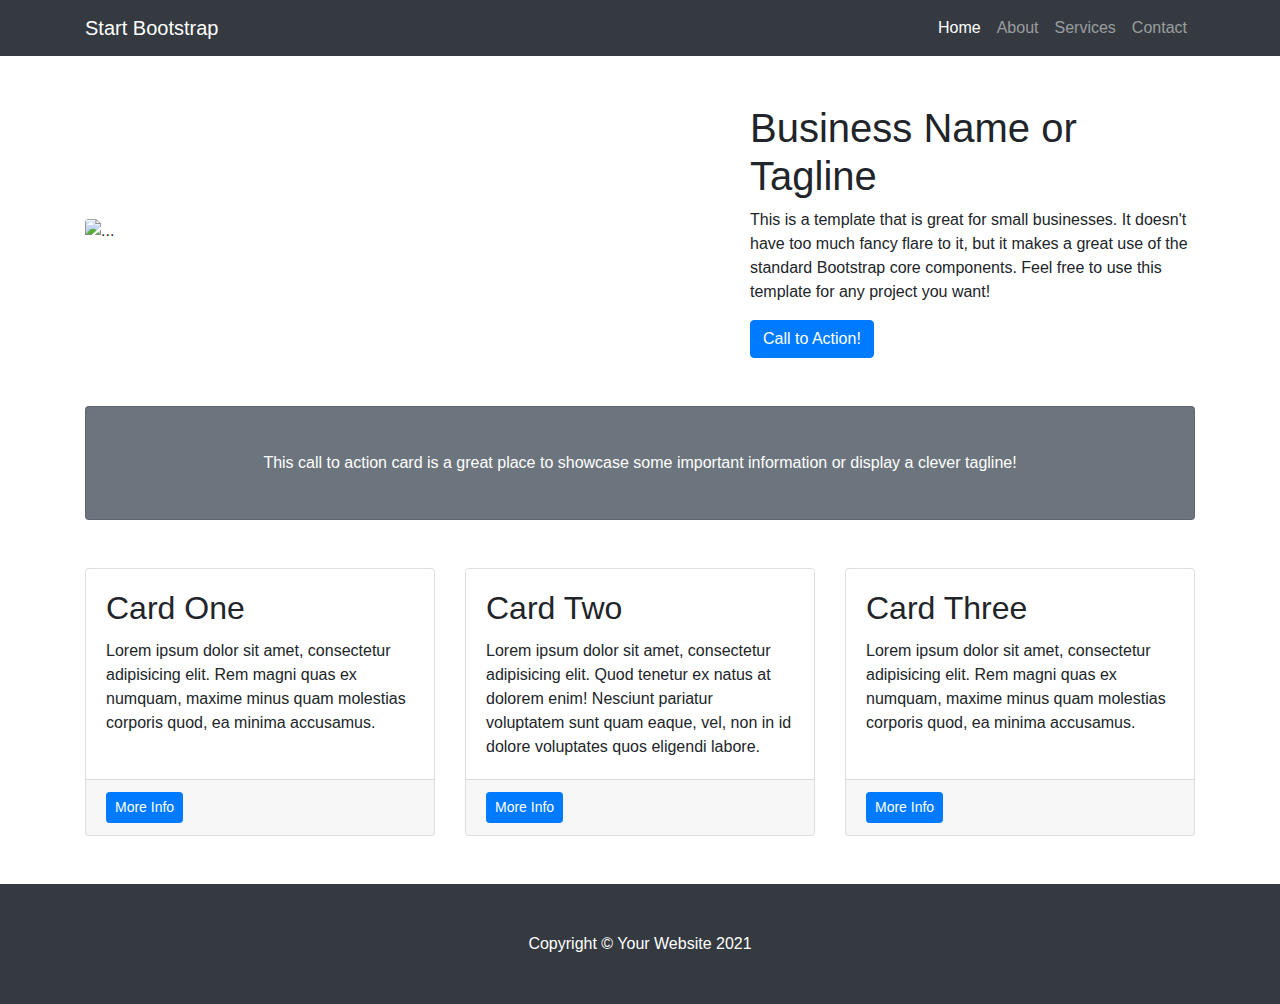
==== index.html @ 5702550e "First Push" ====
﻿<!DOCTYPE html>
<html lang="en">
    <head>
        <meta charset="utf-8" />
        <meta name="viewport" content="width=device-width, initial-scale=1, shrink-to-fit=no" />
        <meta name="description" content="" />
        <meta name="author" content="" />
        <title>Small Business - Start Bootstrap Template</title>
        <!-- Favicon-->
        <link rel="icon" type="image/x-icon" href="assets/favicon.ico" />
        <!-- Core theme CSS (includes Bootstrap)-->
        <link href="css/styles.css" rel="stylesheet" />
    </head>
    <body>
        <!-- Navigation-->
        <nav class="navbar navbar-expand-lg navbar-dark bg-dark">
            <div class="container">
                <a class="navbar-brand" href="#!">Start Bootstrap</a>
                <button class="navbar-toggler" type="button" data-toggle="collapse" data-target="#navbarResponsive" aria-controls="navbarResponsive" aria-expanded="false" aria-label="Toggle navigation"><span class="navbar-toggler-icon"></span></button>
                <div class="collapse navbar-collapse" id="navbarResponsive">
                    <ul class="navbar-nav ml-auto">
                        <li class="nav-item active">
                            <a class="nav-link" href="#!">
                                Home
                                <span class="sr-only">(current)</span>
                            </a>
                        </li>
                        <li class="nav-item"><a class="nav-link" href="#!">About</a></li>
                        <li class="nav-item"><a class="nav-link" href="#!">Services</a></li>
                        <li class="nav-item"><a class="nav-link" href="#!">Contact</a></li>
                    </ul>
                </div>
            </div>
        </nav>
        <!-- Page Content-->
        <div class="container">
            <!-- Heading Row-->
            <div class="row align-items-center my-5">
                <div class="col-lg-7"><img class="img-fluid rounded mb-4 mb-lg-0" src="https://via.placeholder.com/900x400" alt="..." /></div>
                <div class="col-lg-5">
                    <h1 class="font-weight-light">Business Name or Tagline</h1>
                    <p>This is a template that is great for small businesses. It doesn't have too much fancy flare to it, but it makes a great use of the standard Bootstrap core components. Feel free to use this template for any project you want!</p>
                    <a class="btn btn-primary" href="#!">Call to Action!</a>
                </div>
            </div>
            <!-- Call to Action-->
            <div class="card text-white bg-secondary my-5 py-4 text-center">
                <div class="card-body"><p class="text-white m-0">This call to action card is a great place to showcase some important information or display a clever tagline!</p></div>
            </div>
            <!-- Content Row-->
            <div class="row">
                <div class="col-md-4 mb-5">
                    <div class="card h-100">
                        <div class="card-body">
                            <h2 class="card-title">Card One</h2>
                            <p class="card-text">Lorem ipsum dolor sit amet, consectetur adipisicing elit. Rem magni quas ex numquam, maxime minus quam molestias corporis quod, ea minima accusamus.</p>
                        </div>
                        <div class="card-footer"><a class="btn btn-primary btn-sm" href="#!">More Info</a></div>
                    </div>
                </div>
                <div class="col-md-4 mb-5">
                    <div class="card h-100">
                        <div class="card-body">
                            <h2 class="card-title">Card Two</h2>
                            <p class="card-text">Lorem ipsum dolor sit amet, consectetur adipisicing elit. Quod tenetur ex natus at dolorem enim! Nesciunt pariatur voluptatem sunt quam eaque, vel, non in id dolore voluptates quos eligendi labore.</p>
                        </div>
                        <div class="card-footer"><a class="btn btn-primary btn-sm" href="#!">More Info</a></div>
                    </div>
                </div>
                <div class="col-md-4 mb-5">
                    <div class="card h-100">
                        <div class="card-body">
                            <h2 class="card-title">Card Three</h2>
                            <p class="card-text">Lorem ipsum dolor sit amet, consectetur adipisicing elit. Rem magni quas ex numquam, maxime minus quam molestias corporis quod, ea minima accusamus.</p>
                        </div>
                        <div class="card-footer"><a class="btn btn-primary btn-sm" href="#!">More Info</a></div>
                    </div>
                </div>
            </div>
        </div>
        <!-- Footer-->
        <footer class="py-5 bg-dark">
            <div class="container"><p class="m-0 text-center text-white">Copyright &copy; Your Website 2021</p></div>
        </footer>
        <!-- Bootstrap core JS-->
        <script src="https://code.jquery.com/jquery-3.5.1.slim.min.js"></script>
        <script src="https://cdn.jsdelivr.net/npm/bootstrap@4.6.0/dist/js/bootstrap.bundle.min.js"></script>
        <!-- Core theme JS-->
        <script src="js/scripts.js"></script>
    </body>
</html>
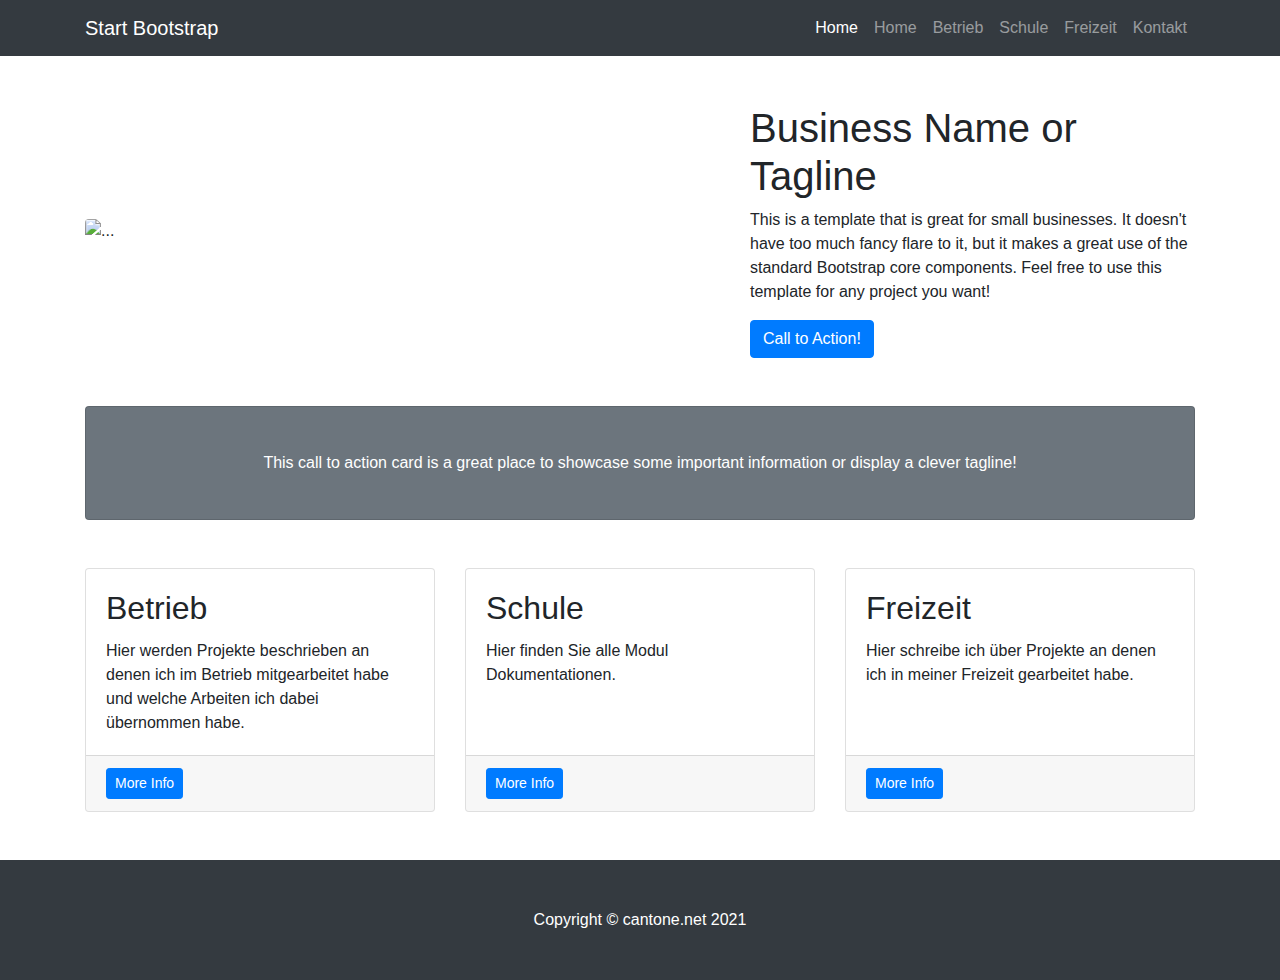
==== commit 64e983f8: "erste Struktur anpassungen" ====
--- a/index.html
+++ b/index.html
@@ -1,11 +1,11 @@
 ﻿<!DOCTYPE html>
-<html lang="en">
+<html lang="de">
     <head>
         <meta charset="utf-8" />
         <meta name="viewport" content="width=device-width, initial-scale=1, shrink-to-fit=no" />
         <meta name="description" content="" />
-        <meta name="author" content="" />
-        <title>Small Business - Start Bootstrap Template</title>
+        <meta name="author" content="Robin Cantone" />
+        <title>Robin Cantone</title>
         <!-- Favicon-->
         <link rel="icon" type="image/x-icon" href="assets/favicon.ico" />
         <!-- Core theme CSS (includes Bootstrap)-->
@@ -25,9 +25,11 @@
                                 <span class="sr-only">(current)</span>
                             </a>
                         </li>
-                        <li class="nav-item"><a class="nav-link" href="#!">About</a></li>
-                        <li class="nav-item"><a class="nav-link" href="#!">Services</a></li>
-                        <li class="nav-item"><a class="nav-link" href="#!">Contact</a></li>
+                        <li class="nav-item"><a class="nav-link" href="#!">Home</a></li>
+                        <li class="nav-item"><a class="nav-link" href="#!">Betrieb</a></li>
+                        <li class="nav-item"><a class="nav-link" href="#!">Schule</a></li>
+                        <li class="nav-item"><a class="nav-link" href="#!">Freizeit</a></li>
+                        <li class="nav-item"><a class="nav-link" href="#!">Kontakt</a></li>
                     </ul>
                 </div>
             </div>
@@ -52,8 +54,8 @@
                 <div class="col-md-4 mb-5">
                     <div class="card h-100">
                         <div class="card-body">
-                            <h2 class="card-title">Card One</h2>
-                            <p class="card-text">Lorem ipsum dolor sit amet, consectetur adipisicing elit. Rem magni quas ex numquam, maxime minus quam molestias corporis quod, ea minima accusamus.</p>
+                            <h2 class="card-title">Betrieb</h2>
+                            <p class="card-text">Hier werden Projekte beschrieben an denen ich im Betrieb mitgearbeitet habe und welche Arbeiten ich dabei übernommen habe.</p>
                         </div>
                         <div class="card-footer"><a class="btn btn-primary btn-sm" href="#!">More Info</a></div>
                     </div>
@@ -61,8 +63,8 @@
                 <div class="col-md-4 mb-5">
                     <div class="card h-100">
                         <div class="card-body">
-                            <h2 class="card-title">Card Two</h2>
-                            <p class="card-text">Lorem ipsum dolor sit amet, consectetur adipisicing elit. Quod tenetur ex natus at dolorem enim! Nesciunt pariatur voluptatem sunt quam eaque, vel, non in id dolore voluptates quos eligendi labore.</p>
+                            <h2 class="card-title">Schule</h2>
+                            <p class="card-text">Hier finden Sie alle Modul Dokumentationen.</p>
                         </div>
                         <div class="card-footer"><a class="btn btn-primary btn-sm" href="#!">More Info</a></div>
                     </div>
@@ -70,8 +72,8 @@
                 <div class="col-md-4 mb-5">
                     <div class="card h-100">
                         <div class="card-body">
-                            <h2 class="card-title">Card Three</h2>
-                            <p class="card-text">Lorem ipsum dolor sit amet, consectetur adipisicing elit. Rem magni quas ex numquam, maxime minus quam molestias corporis quod, ea minima accusamus.</p>
+                            <h2 class="card-title">Freizeit</h2>
+                            <p class="card-text">Hier schreibe ich über Projekte an denen ich in meiner Freizeit gearbeitet habe. </p>
                         </div>
                         <div class="card-footer"><a class="btn btn-primary btn-sm" href="#!">More Info</a></div>
                     </div>
@@ -80,7 +82,7 @@
         </div>
         <!-- Footer-->
         <footer class="py-5 bg-dark">
-            <div class="container"><p class="m-0 text-center text-white">Copyright &copy; Your Website 2021</p></div>
+            <div class="container"><p class="m-0 text-center text-white">Copyright &copy; cantone.net 2021</p></div>
         </footer>
         <!-- Bootstrap core JS-->
         <script src="https://code.jquery.com/jquery-3.5.1.slim.min.js"></script>
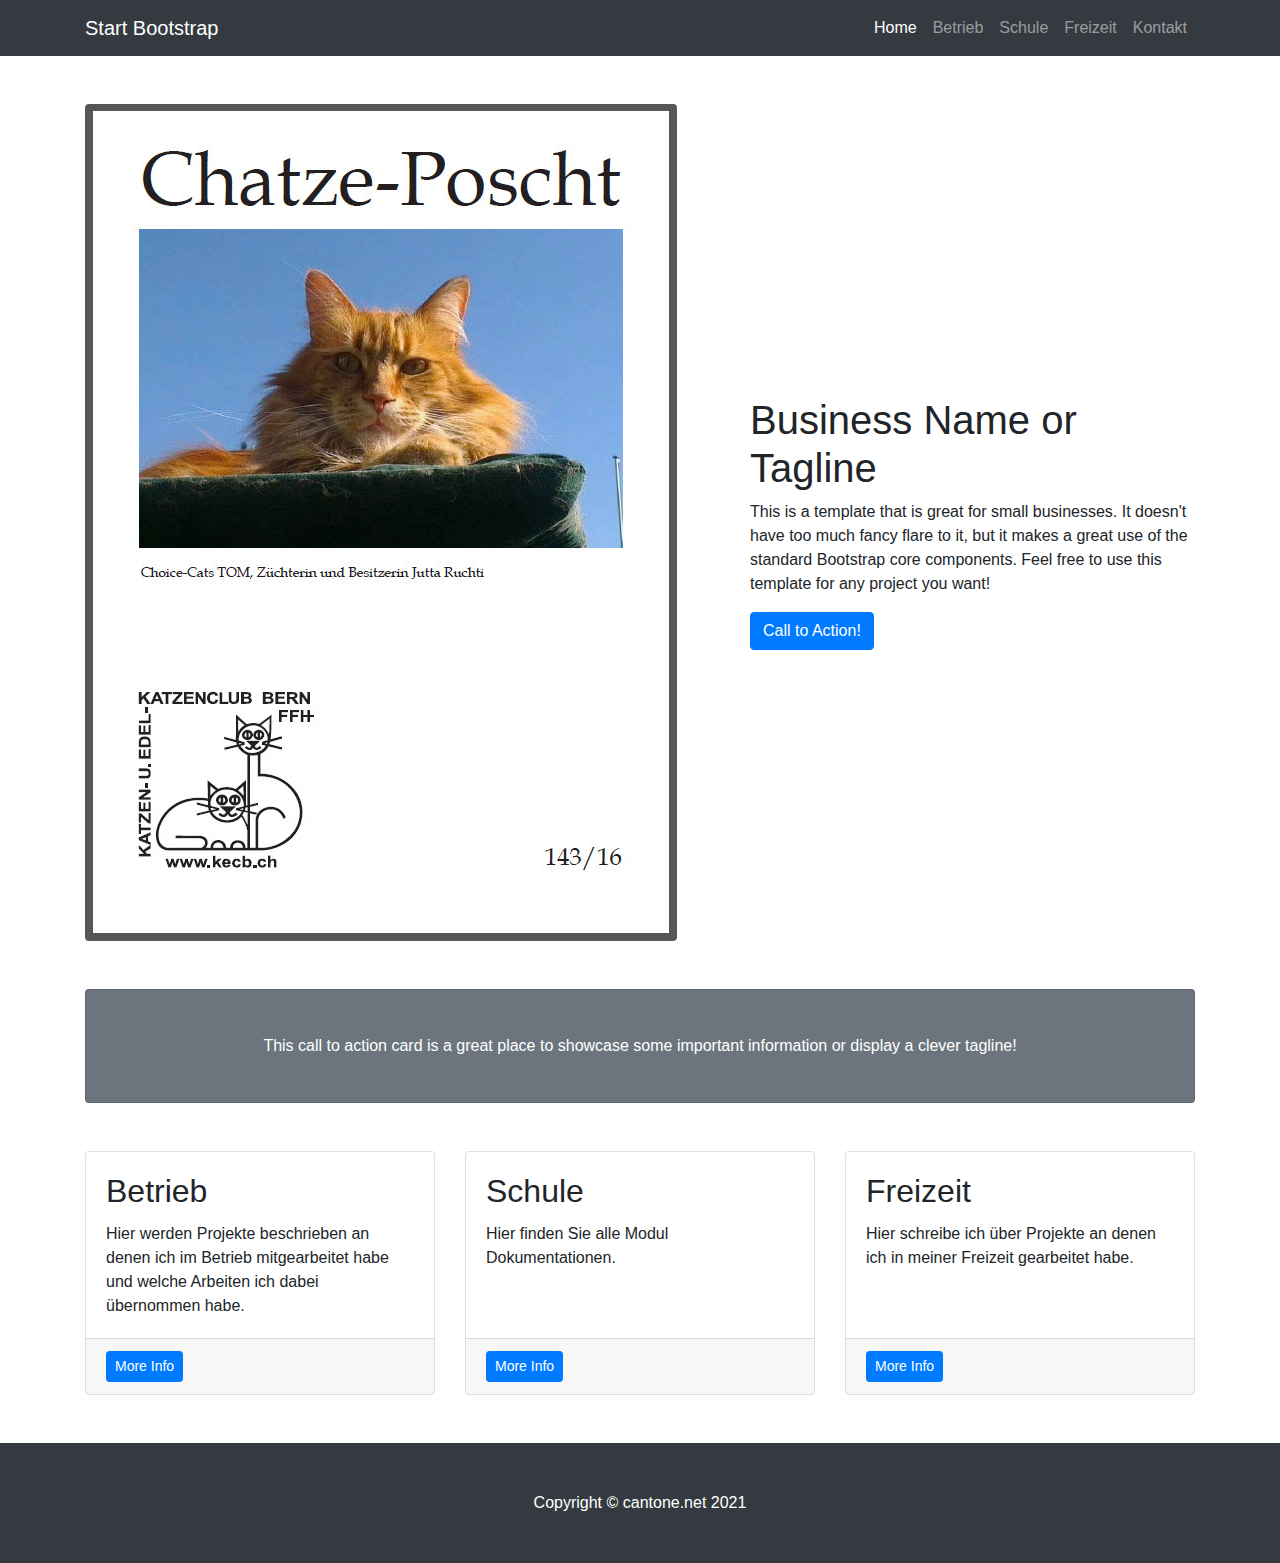
==== commit d6f06c74: "first picture" ====
--- a/index.html
+++ b/index.html
@@ -3,11 +3,11 @@
     <head>
         <meta charset="utf-8" />
         <meta name="viewport" content="width=device-width, initial-scale=1, shrink-to-fit=no" />
-        <meta name="description" content="" />
-        <meta name="author" content="Robin Cantone" />
+        <meta name="description" content="Dokumentations und Bewerbungswebseite"/>
+        <meta name="author" content="Robin Cantone"/>
         <title>Robin Cantone</title>
         <!-- Favicon-->
-        <link rel="icon" type="image/x-icon" href="assets/favicon.ico" />
+        <link rel="icon" type="image/x-icon" href="media/favicon.ico" />
         <!-- Core theme CSS (includes Bootstrap)-->
         <link href="css/styles.css" rel="stylesheet" />
     </head>
@@ -25,7 +25,6 @@
                                 <span class="sr-only">(current)</span>
                             </a>
                         </li>
-                        <li class="nav-item"><a class="nav-link" href="#!">Home</a></li>
                         <li class="nav-item"><a class="nav-link" href="#!">Betrieb</a></li>
                         <li class="nav-item"><a class="nav-link" href="#!">Schule</a></li>
                         <li class="nav-item"><a class="nav-link" href="#!">Freizeit</a></li>
@@ -38,7 +37,7 @@
         <div class="container">
             <!-- Heading Row-->
             <div class="row align-items-center my-5">
-                <div class="col-lg-7"><img class="img-fluid rounded mb-4 mb-lg-0" src="https://via.placeholder.com/900x400" alt="..." /></div>
+                <div class="col-lg-7"><img class="img-fluid rounded mb-4 mb-lg-0" <img src="media/katze.jpg" alt="Katze" /></div>
                 <div class="col-lg-5">
                     <h1 class="font-weight-light">Business Name or Tagline</h1>
                     <p>This is a template that is great for small businesses. It doesn't have too much fancy flare to it, but it makes a great use of the standard Bootstrap core components. Feel free to use this template for any project you want!</p>
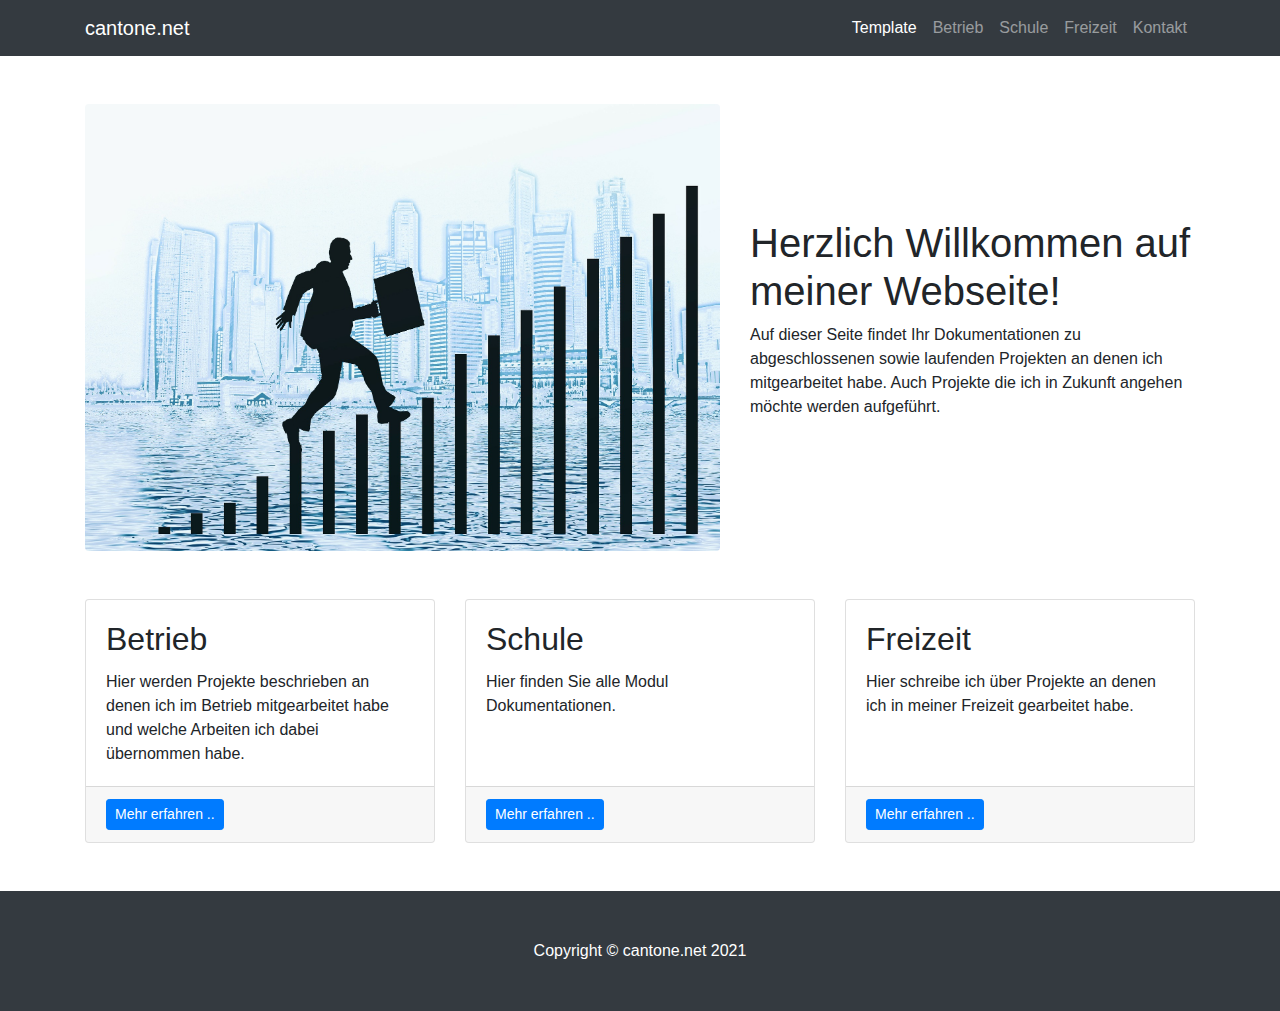
==== commit b3c9b4b4: "templates" ====
--- a/index.html
+++ b/index.html
@@ -15,16 +15,12 @@
         <!-- Navigation-->
         <nav class="navbar navbar-expand-lg navbar-dark bg-dark">
             <div class="container">
-                <a class="navbar-brand" href="#!">Start Bootstrap</a>
+                <a class="navbar-brand" href="index.html">cantone.net</a>
                 <button class="navbar-toggler" type="button" data-toggle="collapse" data-target="#navbarResponsive" aria-controls="navbarResponsive" aria-expanded="false" aria-label="Toggle navigation"><span class="navbar-toggler-icon"></span></button>
                 <div class="collapse navbar-collapse" id="navbarResponsive">
                     <ul class="navbar-nav ml-auto">
                         <li class="nav-item active">
-                            <a class="nav-link" href="#!">
-                                Home
-                                <span class="sr-only">(current)</span>
-                            </a>
-                        </li>
+                            <a class="nav-link" href="template.html">Template<span class="sr-only">(current)</span></a></li>
                         <li class="nav-item"><a class="nav-link" href="#!">Betrieb</a></li>
                         <li class="nav-item"><a class="nav-link" href="#!">Schule</a></li>
                         <li class="nav-item"><a class="nav-link" href="#!">Freizeit</a></li>
@@ -33,21 +29,20 @@
                 </div>
             </div>
         </nav>
+
+
         <!-- Page Content-->
         <div class="container">
             <!-- Heading Row-->
             <div class="row align-items-center my-5">
-                <div class="col-lg-7"><img class="img-fluid rounded mb-4 mb-lg-0" <img src="media/katze.jpg" alt="Katze" /></div>
+                <div class="col-lg-7"><img class="img-fluid rounded mb-4 mb-lg-0" <img src="media/aufstieg.jpg" alt="Mann erklimmt eine Treppe" /></div>
                 <div class="col-lg-5">
-                    <h1 class="font-weight-light">Business Name or Tagline</h1>
-                    <p>This is a template that is great for small businesses. It doesn't have too much fancy flare to it, but it makes a great use of the standard Bootstrap core components. Feel free to use this template for any project you want!</p>
-                    <a class="btn btn-primary" href="#!">Call to Action!</a>
+                    <h1 class="font-weight-light">Herzlich Willkommen auf meiner Webseite!</h1>
+                    <p>Auf dieser Seite findet Ihr Dokumentationen zu abgeschlossenen sowie laufenden Projekten an denen ich mitgearbeitet habe. Auch Projekte die ich in Zukunft angehen möchte werden aufgeführt.</p>
+                    
                 </div>
             </div>
-            <!-- Call to Action-->
-            <div class="card text-white bg-secondary my-5 py-4 text-center">
-                <div class="card-body"><p class="text-white m-0">This call to action card is a great place to showcase some important information or display a clever tagline!</p></div>
-            </div>
+            
             <!-- Content Row-->
             <div class="row">
                 <div class="col-md-4 mb-5">
@@ -56,7 +51,7 @@
                             <h2 class="card-title">Betrieb</h2>
                             <p class="card-text">Hier werden Projekte beschrieben an denen ich im Betrieb mitgearbeitet habe und welche Arbeiten ich dabei übernommen habe.</p>
                         </div>
-                        <div class="card-footer"><a class="btn btn-primary btn-sm" href="#!">More Info</a></div>
+                        <div class="card-footer"><a class="btn btn-primary btn-sm" href="#!">Mehr erfahren ..</a></div>
                     </div>
                 </div>
                 <div class="col-md-4 mb-5">
@@ -65,7 +60,7 @@
                             <h2 class="card-title">Schule</h2>
                             <p class="card-text">Hier finden Sie alle Modul Dokumentationen.</p>
                         </div>
-                        <div class="card-footer"><a class="btn btn-primary btn-sm" href="#!">More Info</a></div>
+                        <div class="card-footer"><a class="btn btn-primary btn-sm" href="#!">Mehr erfahren ..</a></div>
                     </div>
                 </div>
                 <div class="col-md-4 mb-5">
@@ -74,7 +69,7 @@
                             <h2 class="card-title">Freizeit</h2>
                             <p class="card-text">Hier schreibe ich über Projekte an denen ich in meiner Freizeit gearbeitet habe. </p>
                         </div>
-                        <div class="card-footer"><a class="btn btn-primary btn-sm" href="#!">More Info</a></div>
+                        <div class="card-footer"><a class="btn btn-primary btn-sm" href="#!">Mehr erfahren ..</a></div>
                     </div>
                 </div>
             </div>
